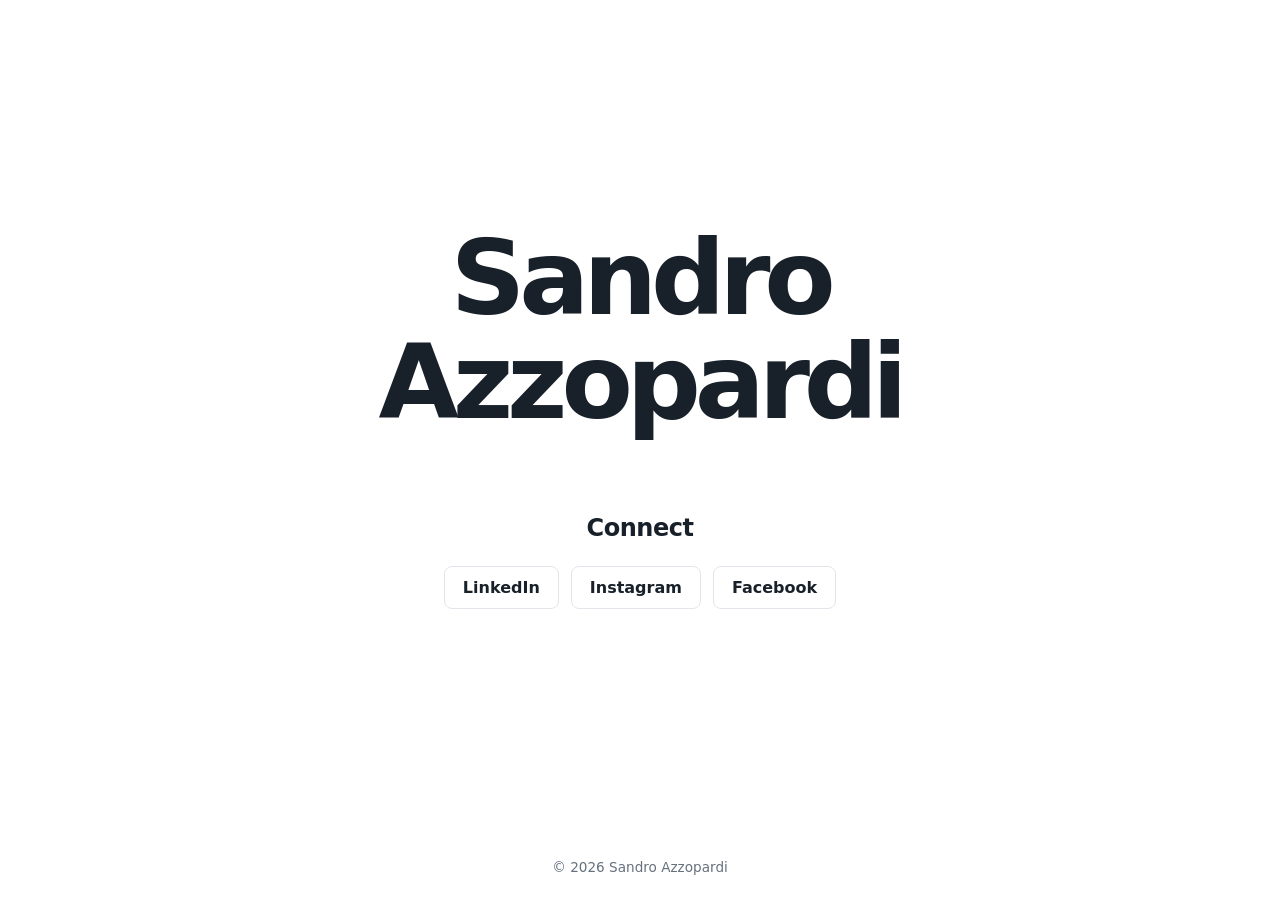
==== index.html @ c93a1dc6 "Update index.html" ====
<!doctype html>
<html lang="en">
<head>
  <meta charset="utf-8">
  <meta name="viewport" content="width=device-width, initial-scale=1">
  <title>Sandro Azzopardi | Malta</title>
  <link rel="icon" type="image/svg+xml" href="/SA.svg">
  <meta name="description" content="Sandro Azzopardi — Malta. Mechanical industrialization manufacturing engineering, with an emphasis on innovation, automation and continuous improvement.">
  <meta name="author" content="Sandro Azzopardi">
  <meta name="robots" content="index, follow">
  <link rel="canonical" href="https://sandroazzopardi.com/">

  <meta property="og:type" content="website">
  <meta property="og:title" content="Sandro Azzopardi">
  <meta property="og:description" content="Sandro Azzopardi — Malta. Sandro Azzopardi — Malta. Mechanical industrialization manufacturing engineering, with an emphasis on innovation, automation and continuous improvement.">
  <meta property="og:url" content="https://sandroazzopardi.com/">
  <meta property="og:site_name" content="Sandro Azzopardi">

  <style>
    :root {
      --bg: #ffffff;
      --text: #18202a;
      --muted: #66717e;
      --line: #e2e6eb;
      --accent: #1d5fbf;
    }
    * { box-sizing: border-box; }
    html { scroll-behavior: smooth; }
    body {
      margin: 0;
      min-height: 100vh;
      font-family: Inter, ui-sans-serif, system-ui, -apple-system, BlinkMacSystemFont, "Segoe UI", sans-serif;
      color: var(--text);
      background: var(--bg);
      display: flex;
      flex-direction: column;
    }
    main {
      flex: 1;
      display: flex;
      align-items: center;
      justify-content: center;
      padding: 60px 20px;
    }
    .container {
      width: min(100%, 760px);
      text-align: center;
    }
    h1 {
      margin: 0 0 80px;
      font-size: clamp(3rem, 10vw, 6.5rem);
      line-height: 1;
      letter-spacing: -.06em;
      font-weight: 750;
    }
    h2 {
      margin: 0 0 24px;
      font-size: 1.5rem;
      letter-spacing: -.02em;
    }
    .links {
      display: flex;
      justify-content: center;
      flex-wrap: wrap;
      gap: 12px;
    }
    .link {
      display: inline-block;
      min-width: 110px;
      padding: 11px 18px;
      border: 1px solid var(--line);
      border-radius: 8px;
      color: var(--text);
      background: #fff;
      font-weight: 600;
      text-decoration: none;
    }
    .link:hover {
      border-color: var(--accent);
      color: var(--accent);
      text-decoration: none;
    }
    footer {
      padding: 25px 20px;
      text-align: center;
      color: var(--muted);
      font-size: .85rem;
    }
  </style>

  <script type="application/ld+json">
  {
    "@context": "https://schema.org",
    "@type": "Person",
    "name": "Sandro Azzopardi",
    "url": "https://sandroazzopardi.com/",
    "sameAs": [
      "YOUR_LINKEDIN_URL",
      "YOUR_INSTAGRAM_URL",
      "YOUR_FACEBOOK_URL"
    ]
  }
  </script>
</head>

<body>
  <main>
    <div class="container">
      <h1>Sandro Azzopardi</h1>

      <section id="connect">
        <h2>Connect</h2>
        <div class="links">
          <a class="link" href="https://www.linkedin.com/in/sandroazzopardi" rel="me noopener" target="_blank">LinkedIn</a>
          <a class="link" href="https://www.instagram.com/sandro.azzopardi" rel="me noopener" target="_blank">Instagram</a>
          <a class="link" href="https://www.facebook.com/sandroazzopardi" rel="me noopener" target="_blank">Facebook</a>
        </div>
      </section>
    </div>
  </main>

  <footer>© <span id="year"></span> Sandro Azzopardi</footer>

  <script>
    document.getElementById("year").textContent = new Date().getFullYear();
  </script>
</body>
</html>
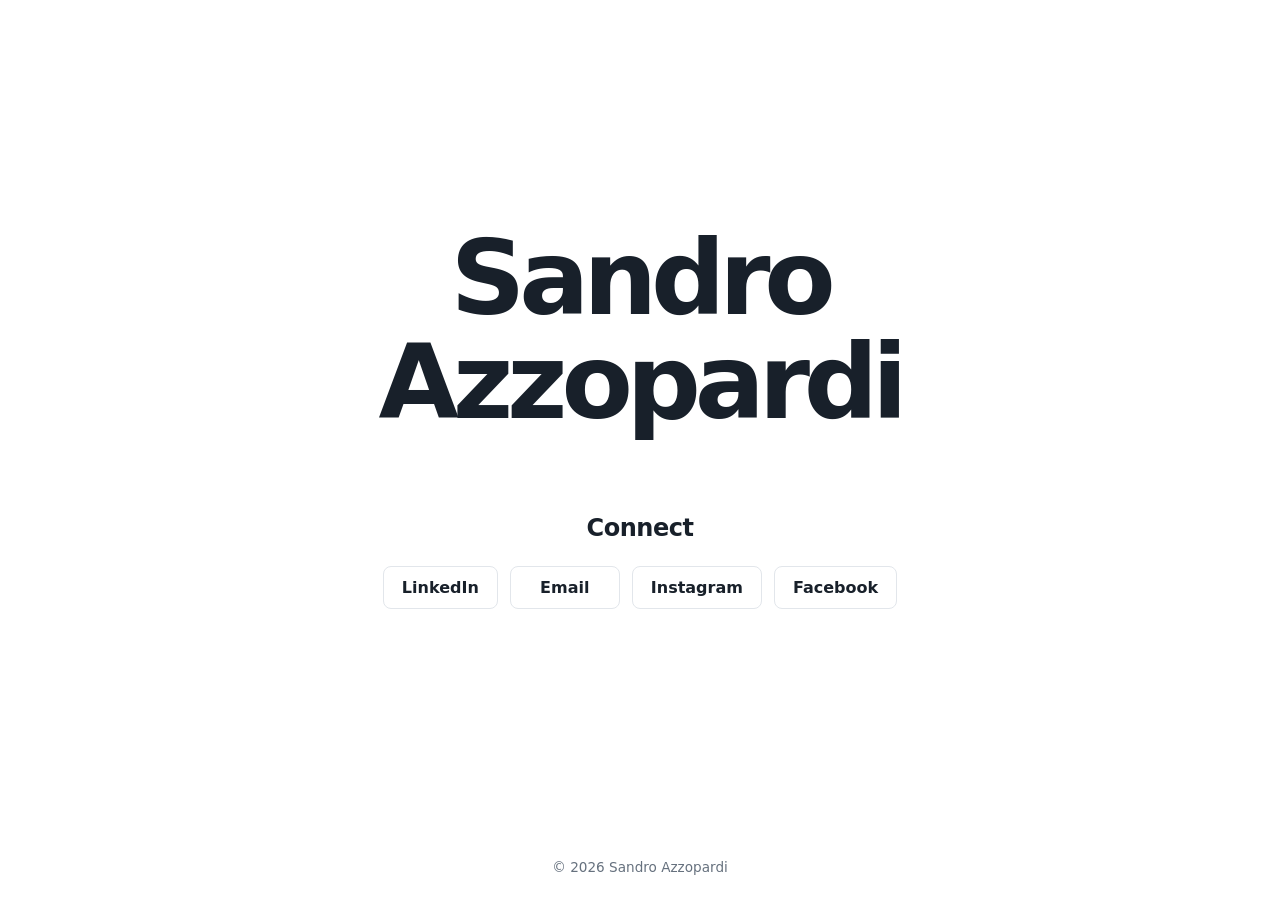
==== commit cddf9d8a: "Update index.html" ====
--- a/index.html
+++ b/index.html
@@ -112,6 +112,7 @@
         <h2>Connect</h2>
         <div class="links">
           <a class="link" href="https://www.linkedin.com/in/sandroazzopardi" rel="me noopener" target="_blank">LinkedIn</a>
+          <a class="link" href="mailto:sandroazzopardi@gmail.com">Email</a>
           <a class="link" href="https://www.instagram.com/sandro.azzopardi" rel="me noopener" target="_blank">Instagram</a>
           <a class="link" href="https://www.facebook.com/sandroazzopardi" rel="me noopener" target="_blank">Facebook</a>
         </div>
